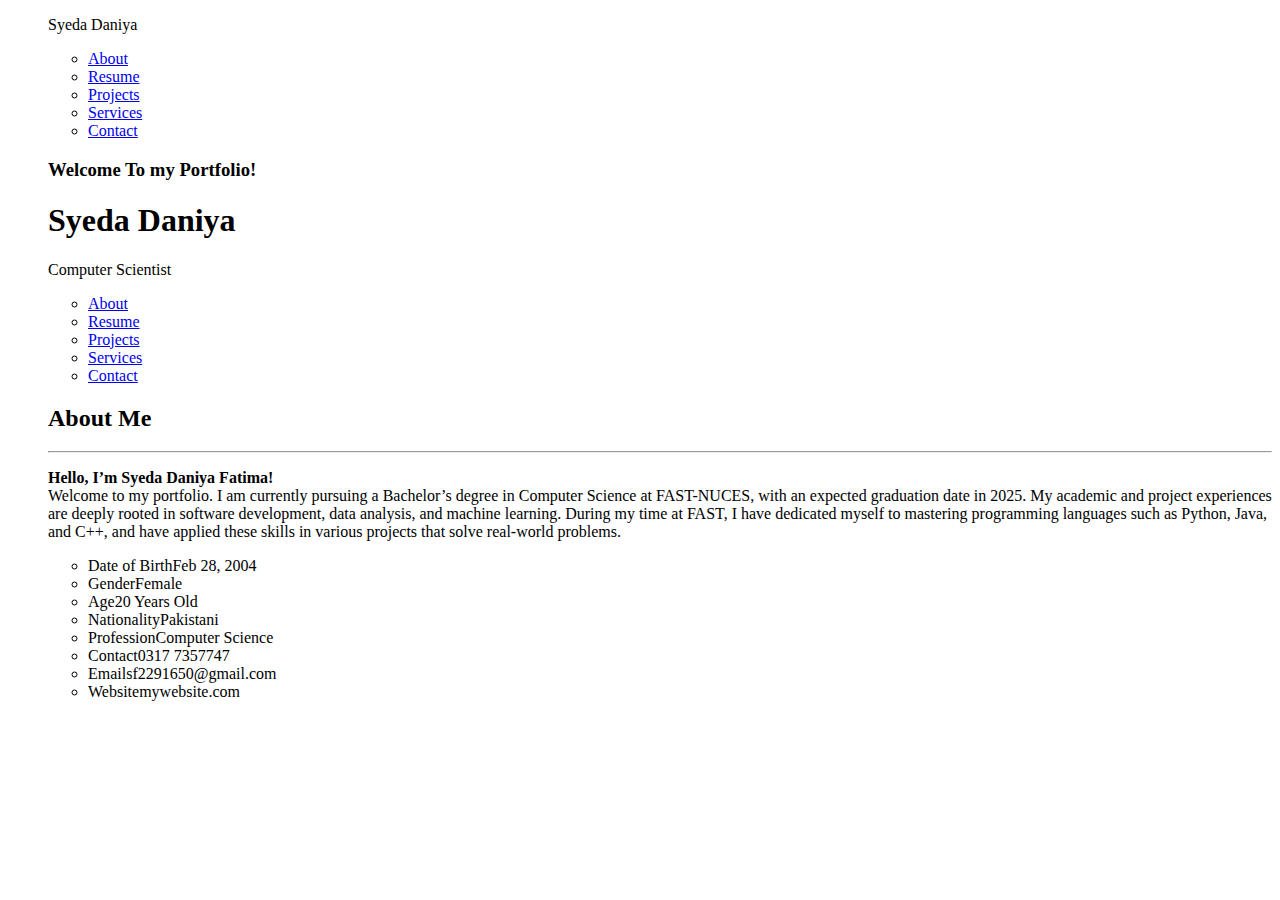
==== index.html @ e4a6baa6 "Add files via upload" ====
<!DOCTYPE html>
<html lang="en">

<head>
    <meta charset="UTF-8">
    <meta http-equiv="X-UA-Compatible" content="IE=edge">
    <meta name="viewport" content="width=device-width, initial-scale=1.0">

    <!-- CSS file -->
    <link rel="stylesheet" href="css/style.css">

    <!-- Favicon -->
    <link rel="shortcut icon" href="img/profile.jpg" type="image/x-icon">

    <!-- Fontawesome CDN -->
    <link rel="stylesheet" href="https://cdnjs.cloudflare.com/ajax/libs/font-awesome/6.0.0-beta3/css/all.min.css"
        integrity="sha512-Fo3rlrZj/k7ujTnHg4CGR2D7kSs0v4LLanw2qksYuRlEzO+tcaEPQogQ0KaoGN26/zrn20ImR1DfuLWnOo7aBA=="
        crossorigin="anonymous" referrerpolicy="no-referrer" />

    <title>Syeda Daniya</title>
</head>

<body>
    <!-- Website Layout -->
    <ul class="website_container">

        <!-- Global Menu -->
        <div id="global_menu_button_container">
            <p class="site_title">Syeda Daniya</p>
            <i class="fa fa-bars" id="global_menu_button"></i>
        </div>

        <ul id="global_menu_items">
            <div>
                <i class="fa fa-close" id="global_menu_close_button"></i>
                <li><a href="/"><i class="fa fa-home"></i> About</a></li>
                <li><a href="resume.html"><i class="fas fa-file-alt"></i> Resume</a></li>
                <li><a href="Projects.html"><i class="fas fa-pen-nib"></i> Projects</a></li>
                <li><a href="services.html"><i class="fas fa-cog"></i> Services</a></li>
                <li><a href="contact.html"><i class="fas fa-phone-square"></i> Contact</a></li>
            </div>
        </ul>

        <!--x Global Menu x-->



        <!-- sidebar -->
        <div class="sidebar_container">
            <!-- Sidebar Image -->
            <div class="text">
                 <h3>Welcome To my Portfolio!</h3>
            </div>

            <!-- sidebar Content -->
            <div class="sidebar_content">
                <!-- Long name can be applied so easily -->
                <h1>Syeda Daniya </h1>
                <p>Computer Scientist</p>
                <!-- Social Medias -->
                <div class="social_media">
                    <a href="https://www.linkedin.com/in/syeda-fatima-519187305/" target="_blank"><i class="fab fa-linkedin"></i></a>
                    <a href="https://github.com/F219180" target="_blank"><i class="fab fa-github"></i></a>
                    <a href="https://instagram.com/alivecoder" target="_blank"><i class="fab fa-instagram"></i></a>
                </div>
            </div>

            <!-- Sidebar Buttom Menu -->
            <div class="sidebar_buttom_menu" id="sidebar_buttom_menu">
                <i class="fa fa-bars" id="sidebar_menu_icon"></i>
            </div>

            <!-- Sidebar Navigation -->
            <ul class="sidebar_navigation" id="sidebar_navigation">
                <li><a href="/">About</a></li>
                <li><a href="resume.html">Resume</a></li>
                <li><a href="Projects.html">Projects</a></li>
                <li><a href="services.html">Services</a></li>
                <li><a href="contact.html">Contact</a></li>

            </ul>

        </div>
        <!-- content -->
        <div class="content_container">
            <!-- About Page -->
            <div class="about_page">
                <h2 class="title">About <span>Me</span></h2>
                <hr class="line">
                <div class="about_content">
                    <p class="about_text"><b>Hello, I’m Syeda Daniya Fatima!</b><br>

                        Welcome to my portfolio. I am currently pursuing a Bachelor’s degree in Computer Science at FAST-NUCES, with an expected graduation date in 2025. My academic and project experiences are deeply rooted in software development, data analysis, and machine learning.
                        
                        During my time at FAST, I have dedicated myself to mastering programming languages such as Python, Java, and C++, and have applied these skills in various projects that solve real-world problems.</p>
                </div>
                <div class="about_profile">
                    <ul class="left_profile">
                        <li><span class="profile_title">Date of Birth</span><span>Feb 28, 2004</span></li>
                        <li><span class="profile_title">Gender</span><span>Female</span></li>
                        <li><span class="profile_title">Age</span><span>20 Years Old</span></li>
                        <li><span class="profile_title">Nationality</span><span>Pakistani</span></li>
                    </ul>

                    <ul class="right_profile">
                        <li><span class="profile_title">Profession</span><span>Computer Science</span></li>
                        <li><span class="profile_title">Contact</span><span>0317 7357747</span></li>
                        <li><span class="profile_title">Email</span><span>sf2291650@gmail.com</span></li>
                        <li><span class="profile_title">Website</span><span>mywebsite.com</span></li>
                    </ul>
                </div>

            </div>
        </div>


        <script src="js/script.js"></script>
</body>

</html>
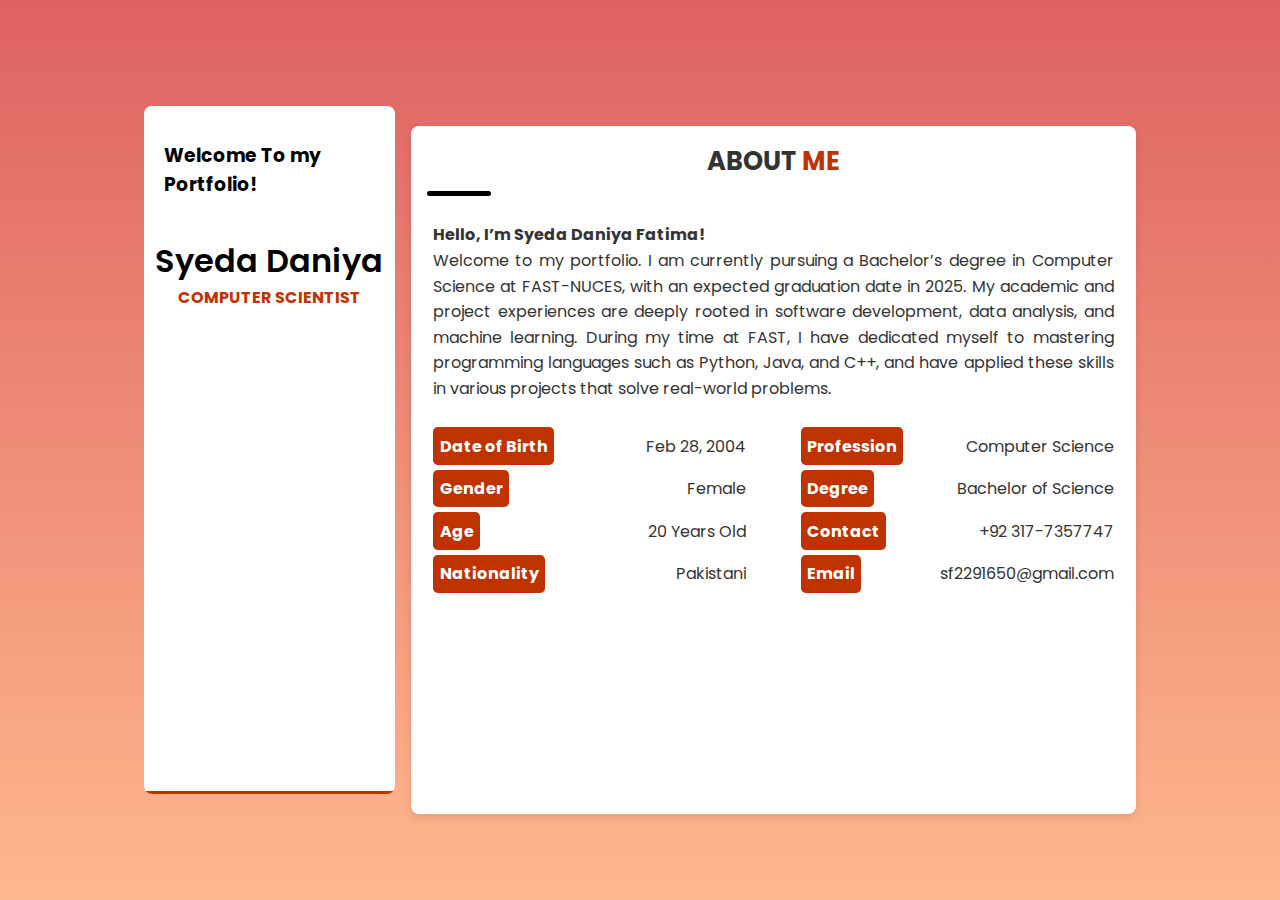
==== commit 67d0ef8e: "Add files via upload" ====
--- a/index.html
+++ b/index.html
@@ -7,7 +7,7 @@
     <meta name="viewport" content="width=device-width, initial-scale=1.0">
 
     <!-- CSS file -->
-    <link rel="stylesheet" href="css/style.css">
+    <link rel="stylesheet" href="style.css">
 
     <!-- Favicon -->
     <link rel="shortcut icon" href="img/profile.jpg" type="image/x-icon">
@@ -61,7 +61,6 @@
                 <div class="social_media">
                     <a href="https://www.linkedin.com/in/syeda-fatima-519187305/" target="_blank"><i class="fab fa-linkedin"></i></a>
                     <a href="https://github.com/F219180" target="_blank"><i class="fab fa-github"></i></a>
-                    <a href="https://instagram.com/alivecoder" target="_blank"><i class="fab fa-instagram"></i></a>
                 </div>
             </div>
 
@@ -104,9 +103,10 @@
 
                     <ul class="right_profile">
                         <li><span class="profile_title">Profession</span><span>Computer Science</span></li>
-                        <li><span class="profile_title">Contact</span><span>0317 7357747</span></li>
+                        <li><span class="profile_title">Degree</span><span>Bachelor of Science</span></li>
+                        <li><span class="profile_title">Contact</span><span>+92 317-7357747</span></li>
                         <li><span class="profile_title">Email</span><span>sf2291650@gmail.com</span></li>
-                        <li><span class="profile_title">Website</span><span>mywebsite.com</span></li>
+
                     </ul>
                 </div>
 
@@ -114,7 +114,7 @@
         </div>
 
 
-        <script src="js/script.js"></script>
+        <script src="script.js"></script>
 </body>
 
 </html>--- a/style.css
+++ b/style.css
@@ -0,0 +1,832 @@
+/* Google Font */
+@import url("https://fonts.googleapis.com/css2?family=Poppins:ital,wght@0,100;0,200;0,300;0,400;0,500;0,600;0,700;0,800;0,900;1,100;1,200;1,300;1,400;1,500;1,600;1,700;1,800;1,900&display=swap");
+
+/* CSS Reset */
+* {
+    padding: 0;
+    margin: 0;
+    box-sizing: border-box;
+    scroll-behavior: smooth;
+    font-family: "Poppins", sans-serif;
+}
+
+/* CSS Variables */
+:root {
+    --brand-color: #bf3300;
+    --linear-back: Linear-gradient(180deg,
+    #de6262 0%,
+    #ffb88c 100%);
+}
+
+a {
+    text-decoration: none;
+    color: black;
+}
+
+li {
+    list-style: none;
+}
+
+/* CSS in Body */
+body {
+    height: 100vh;
+    width: 100vw;
+    background: var(--linear-back);
+    display: flex;
+    align-items: center;
+    justify-content: center;
+}
+
+.website_container {
+    width: 80%;
+    height: 80%;
+    display: flex;
+    padding: 1rem;
+    position: relative;
+}
+
+/* Sidebar */
+.website_container .sidebar_container {
+    width: 35%;
+    height: 100%;
+    background-color: white;
+    margin-right: 1rem;
+    border-radius: 0.5rem;
+    overflow: hidden;
+    position: relative;
+}
+
+.sidebar_container .text {
+    margin-top: 35px;
+    margin-left: 20px;
+    position: relative;
+}
+
+.sidebar_container .image img {
+    width: 100%;
+    height: 100%;
+    object-fit: cover;
+    object-position: top;
+}
+
+.sidebar_container .image .right_image_box {
+    width: 70%;
+    height: 100px;
+    background-color: white;
+    position: absolute;
+    bottom: -3.5rem;
+    left: -3rem;
+    transform: rotate(16deg);
+}
+
+.sidebar_container .image .left_image_box {
+    width: 70%;
+    height: 100px;
+    background-color: white;
+    position: absolute;
+    bottom: -3.5rem;
+    right: -3rem;
+    transform: rotate(-16deg);
+}
+
+.sidebar_container .sidebar_content {
+    position: absolute;
+    width: 100%;
+    margin-top: 2rem;
+    text-align: center;
+    padding: 0.4rem;
+}
+
+.sidebar_container .sidebar_content h1 {
+    color: black;
+    font-size: 2rem;
+    font-weight: 600;
+}
+
+.sidebar_container .sidebar_content p {
+    color: var(--brand-color);
+    font-size: 1rem;
+    text-transform: uppercase;
+    font-weight: 700;
+}
+
+.sidebar_container .sidebar_content .social_media {
+    margin-top: 1rem;
+}
+
+
+
+
+/* Base styles */
+.content_container {
+    font-family: 'Arial', sans-serif;
+    color: #333;
+    background: #f9f9f9;
+    padding: 20px;
+    border-radius: 8px;
+    box-shadow: 0 4px 8px rgba(0,0,0,0.1);
+    max-width: 800px;
+    margin: 20px auto;
+}
+
+.title {
+    font-size: 28px;
+    color: #333;
+    text-align: center;
+    position: relative;
+    animation: fadeIn 2s ease-out;
+}
+
+.title span {
+    color: #007BFF;
+    font-weight: bold;
+}
+
+.line {
+    border: none;
+    height: 2px;
+    background: linear-gradient(to right, #007BFF, #333);
+    margin: 10px 0 20px;
+    animation: stretch 2s ease-out forwards;
+}
+
+.about_content, .about_profile {
+    animation: fadeInUp 2s ease-out;
+}
+
+.about_text {
+    font-size: 16px;
+    line-height: 1.6;
+    text-align: justify;
+}
+
+.left_profile, .right_profile {
+    list-style: none;
+    padding: 0;
+}
+
+.left_profile li, .right_profile li {
+    margin-bottom: 10px;
+    display: flex;
+    justify-content: space-between;
+    animation: slideInLeft 2s ease-out;
+}
+
+.profile_title {
+    font-weight: bold;
+    color: #555;
+    transition: color 0.3s ease;
+}
+
+.profile_title:hover {
+    color: #080809;
+    cursor: pointer;
+}
+
+/* Animations */
+@keyframes fadeIn {
+    from { opacity: 0; }
+    to { opacity: 1; }
+}
+
+@keyframes fadeInUp {
+    from {
+        opacity: 0;
+        transform: translateY(20px);
+    }
+    to {
+        opacity: 1;
+        transform: translateY(0);
+    }
+}
+
+@keyframes stretch {
+    0% { width: 0%; }
+    100% { width: 100%; }
+}
+
+@keyframes slideInLeft {
+    from {
+        opacity: 0;
+        transform: translateX(-100px);
+    }
+    to {
+        opacity: 1;
+        transform: translateX(0);
+    }
+}
+
+/* Responsive adjustments */
+@media (max-width: 600px) {
+    .left_profile, .right_profile {
+        width: 100%;
+    }
+    .left_profile li, .right_profile li {
+        flex-direction: column;
+        align-items: flex-start;
+    }
+    .profile_title {
+        margin-bottom: 5px;
+    }
+}
+
+
+.sidebar_container .sidebar_content .social_media a {
+    font-size: 1.8rem;
+    margin: 0.4rem;
+    color: black;
+}
+
+.sidebar_container .sidebar_content .social_media a:hover {
+    color: var(--brand-color);
+    transition: 0.3s;
+}
+
+.sidebar_container .sidebar_buttom_menu {
+    position: absolute;
+    border-top: 0.2rem solid var(--brand-color);
+    width: 100%;
+    font-size: 1.6rem;
+    left: 0;
+    bottom: 0;
+    text-align: center;
+    cursor: pointer;
+    z-index: 3;
+}
+
+.sidebar_container .sidebar_buttom_menu:hover {
+    color: var(--brand-color);
+    transition: 0.3s;
+}
+
+/* Sidebar Navigation */
+.sidebar_container .sidebar_navigation {
+    position: absolute;
+    top: 0;
+    left: -100%;
+    width: 100%;
+    height: 100%;
+    background-color: white;
+    display: flex;
+    flex-direction: column;
+    align-items: center;
+    justify-content: center;
+    font-size: 2rem;
+    z-index: 2;
+    transition: left 0.3s;
+}
+
+.sidebar_container .sidebar_navigation li {
+    margin: 0.3rem 0;
+}
+
+.sidebar_container .sidebar_navigation li a:hover,
+.sidebar_container .sidebar_navigation .active {
+    color: var(--brand-color);
+    transition: 0.3s;
+    font-weight: bold;
+}
+
+/* Content */
+.website_container .content_container {
+    width: 100%;
+    height: 100%;
+    background-color: white;
+    border-radius: 0.5rem;
+    padding: 1rem;
+    overflow-y: scroll;
+}
+
+.content_container::-webkit-scrollbar {
+    width: 0.2rem;
+}
+
+.content_container::-webkit-scrollbar-thumb {
+    width: 0.2rem;
+    background-color: gray;
+    border-radius: 0.2rem;
+}
+
+/* About Page */
+
+.title {
+    font-size: 1.6rem;
+    text-transform: uppercase;
+}
+
+.title span {
+    color: var(--brand-color);
+}
+
+.line {
+    width: 4rem;
+    border-top: 0.35rem solid black;
+    border-radius: 0.5rem;
+}
+
+.about_page .about_content {
+    margin-top: 1.2rem;
+    padding: 0.4rem;
+    margin-bottom: 0.5rem;
+}
+
+.about_page .about_content p {
+    font-size: 1rem;
+    text-align: justify;
+}
+
+.about_profile {
+    display: flex;
+    justify-content: space-between;
+    padding: 0.4rem;
+}
+
+.about_profile .left_profile {
+    width: 46%;
+}
+
+.about_profile .left_profile li {
+    display: flex;
+    justify-content: space-between;
+    align-items: center;
+    margin: 0.3rem 0;
+    font-size: 1rem;
+}
+
+.about_profile .right_profile {
+    width: 46%;
+}
+
+.about_profile .right_profile li {
+    display: flex;
+    justify-content: space-between;
+    margin: 0.3rem 0;
+    align-items: center;
+    font-size: 1rem;
+}
+
+li .profile_title {
+    padding: 0.4rem;
+    background-color: var(--brand-color);
+    color: white;
+    border-radius: 0.3rem;
+}
+
+/* Resume Page */
+.resume_page .resume_container {
+    margin: 1.2rem 0;
+    display: flex;
+}
+
+.left_resume {
+    width: 100%;
+    padding: 0.6rem;
+    border-right: 0.2rem solid var(--brand-color);
+}
+
+.right_resume {
+    width: 100%;
+    padding: 0.6rem;
+}
+
+.resume_title {
+    font-size: 1.2rem;
+    text-transform: uppercase;
+    font-weight: 700;
+    margin-bottom: 1rem;
+}
+
+.resume_title i {
+    color: var(--brand-color);
+}
+
+.resume_box {
+    margin: 1.5rem 0;
+}
+
+.resume_box .resume_date {
+    font-size: 1rem;
+    border: 0.1rem solid var(--brand-color);
+    padding: 0.1rem 0.2rem;
+    color: var(--brand-color);
+}
+
+.resume_box .resume_box_title {
+    margin-top: 0.5rem;
+    font-size: 1.2rem;
+    font-weight: 500;
+}
+
+.resume_box .resume_company {
+    font-size: 1rem;
+}
+
+.resume_box .resume_text {
+    font-size: 1rem;
+    font-weight: 300;
+}
+
+/* Skills Container */
+
+.skill_box .skill_title {
+    font-size: 1.2rem;
+    font-weight: 500;
+}
+
+.skill_box {
+    margin: 1rem 0;
+}
+
+.skill_box .skill_line_container {
+    height: 0.8rem;
+    width: 100%;
+    background-color: lightgray;
+    border-radius: 0.4rem;
+    overflow: hidden;
+}
+
+.skill_box .skill_line {
+    background-color: var(--brand-color);
+    height: 0.8rem;
+}
+
+/* Blogs Page */
+.blogs_page .blogs_container {
+    margin: 0.4rem;
+}
+
+.blog_box {
+    margin-top: 1.2rem;
+    border: 0.1rem solid var(--brand-color);
+    padding: 0.5rem;
+    border-radius: 0.4rem;
+}
+
+.blog_box .blog_title {
+    font-size: 1.6rem;
+    text-transform: uppercase;
+    font-weight: 600;
+}
+
+.blog_box .blog_text {
+    margin: 0.4rem 0;
+    font-size: 1rem;
+    font-weight: 400;
+    text-align: justify;
+}
+
+.blog_box .blog_image {
+    width: 100%;
+    height: auto;
+}
+
+/* Services Page */
+
+.services_page .services_container {
+    margin: 1.2rem 0.4rem 0.4rem 0.4rem;
+    display: flex;
+}
+
+.services_page .services_container .services_box {
+    width: 50%;
+    margin: 0.6rem;
+    border: 0.1rem solid var(--brand-color);
+    border-radius: 0.4rem;
+    padding: 0.6rem;
+    text-align: center;
+    cursor: pointer;
+}
+
+.services_page .services_container .services_box:hover {
+    background-color: var(--brand-color);
+    transition: 0.3s;
+}
+
+.services_page .services_container .services_box:hover i,
+.services_page .services_container .services_box:hover .services_title {
+    color: white;
+    transition: 0.3s;
+}
+
+.services_box i {
+    color: var(--brand-color);
+    font-size: 1.5rem;
+    margin: 0.3rem 0;
+}
+
+.services_box .services_title {
+    font-size: 1.2rem;
+    text-transform: uppercase;
+    color: var(--brand-color);
+    margin: 0.4rem 0;
+}
+
+.services_box .services_text {
+    font-size: 1rem;
+    font-weight: 400;
+}
+
+/* Contact Page */
+.contact_page .contact_container {
+    margin: 1.2rem 0.4rem;
+}
+
+.contact_container form .form_name_row {
+    display: flex;
+    justify-content: space-between;
+}
+
+.contact_container form .form_name_row .left_form_row {
+    width: 47%;
+}
+
+.contact_container form .form_name_row .right_form_row {
+    width: 47%;
+}
+
+.contact_container form label {
+    display: block;
+    font-size: 1rem;
+    margin-top: 0.8rem;
+    margin-left: 0.2rem;
+}
+
+.contact_container form input {
+    width: 100%;
+    font-size: 1rem;
+    padding: 0.3rem;
+    border: none;
+    outline: none;
+    background-color: lightgray;
+    border-radius: 0.4rem;
+}
+
+.contact_container form input:focus {
+    border: 0.2rem solid var(--brand-color);
+    transition: 0.3s;
+}
+
+.contact_container form textarea {
+    width: 100%;
+    font-size: 1rem;
+    padding: 0.3rem;
+    border: none;
+    outline: none;
+    background-color: lightgray;
+    border-radius: 0.4rem;
+    height: 6rem;
+    resize: none;
+}
+
+.contact_container form #send_button {
+    background-color: var(--brand-color);
+    margin-top: 0.6rem;
+    color: white;
+    font-weight: bold;
+    cursor: pointer;
+}
+
+.contact_container form #send_button:hover {
+    opacity: 0.8;
+    transition: 0.3s;
+}
+
+/* Global Menu CSS */
+#global_menu_button_container {
+    position: absolute;
+    left: -3rem;
+    display: none;
+    margin-top: 0.1rem;
+}
+
+#global_menu_button_container #global_menu_button {
+    background-color: white;
+    font-size: 2rem;
+    padding: 0.8rem;
+    border-radius: 0.4rem;
+    cursor: pointer;
+}
+
+#global_menu_button_container #global_menu_button:hover {
+    color: var(--brand-color);
+    transition: 0.3s;
+}
+
+#global_menu_button_container p {
+    color: var(--brand-color);
+    font-size: 1.4rem;
+    font-weight: bold;
+    display: none;
+}
+
+#global_menu_items {
+    position: fixed;
+    left: -120%;
+    /* left: 0; */
+    top: 0;
+    background-color: white;
+    width: 40%;
+    height: 100vh;
+    z-index: 10;
+    display: flex;
+    justify-content: center;
+    transition: left 0.3s;
+}
+
+#global_menu_items div {
+    width: 80%;
+    margin-top: 4rem;
+}
+
+#global_menu_items li {
+    margin: 1rem 0;
+}
+
+#global_menu_items a {
+    display: block;
+    width: 100%;
+    padding: 0.4rem 0.2rem;
+    border-bottom: 0.1rem solid var(--brand-color);
+    font-size: 1.4rem;
+}
+
+#global_menu_items a:hover {
+    color: var(--brand-color);
+    transition: 0.3s;
+}
+
+#global_menu_items #global_menu_close_button {
+    position: absolute;
+    right: -3.3rem;
+    top: 0;
+    font-size: 2.6rem;
+    background-color: white;
+    padding: 0.6rem 0.8rem;
+    cursor: pointer;
+}
+
+#global_menu_items #global_menu_close_button:hover {
+    color: var(--brand-color);
+    transition: 0.3s;
+}
+
+/* Making Responsive */
+
+@media screen and (max-width: 1200px) {
+    .website_container {
+        width: 92%;
+        height: 92%;
+    }
+}
+
+@media screen and (max-width: 1000px) {
+    body {
+        height: auto;
+    }
+
+    .website_container {
+        flex-direction: column;
+        width: 70%;
+    }
+
+    .website_container .sidebar_container {
+        width: 100%;
+        height: 80vh;
+        margin-bottom: 1rem;
+    }
+
+    .about_profile {
+        flex-direction: column;
+    }
+
+    .about_profile .left_profile {
+        width: 100%;
+    }
+
+    .about_profile .right_profile {
+        width: 100%;
+    }
+
+    #global_menu_button_container {
+        display: block;
+    }
+}
+
+@media screen and (max-width: 800px) {
+    .website_container {
+        margin-top: 10vh;
+    }
+
+    .resume_page .resume_container {
+        flex-direction: column;
+    }
+
+    .left_resume {
+        border-right: none;
+        border-bottom: 0.2rem solid var(--brand-color);
+    }
+
+    .services_page .services_container {
+        flex-direction: column;
+        margin: 0;
+    }
+
+    .services_page .services_container .services_box {
+        width: 100%;
+        margin: 0.6rem 0;
+    }
+
+    .contact_container form .form_name_row {
+        flex-direction: column;
+    }
+
+    .contact_container form .form_name_row .left_form_row {
+        width: 100%;
+    }
+
+    .contact_container form .form_name_row .right_form_row {
+        width: 100%;
+    }
+
+    #global_menu_button_container {
+        position: fixed;
+        top: -0.1rem;
+        left: 0;
+        z-index: 5;
+        width: 100%;
+        background-color: white;
+        height: 10vh;
+        display: flex;
+        justify-content: space-between;
+        align-items: center;
+        padding: 0 1rem;
+    }
+
+    #global_menu_button_container #global_menu_button {
+        color: black;
+        background-color: transparent;
+        padding: 0.2rem;
+        font-size: 1.6rem;
+    }
+
+    #global_menu_button_container p {
+        display: block;
+    }
+
+    #global_menu_items {
+        width: 100%;
+    }
+
+    #global_menu_items #global_menu_close_button {
+        left: 0;
+        text-align: center;
+        background-color: lightgray;
+    }
+}
+
+@media screen and (max-width: 680px) {
+    .website_container {
+        height: 100%;
+        width: 100%;
+    }
+}
+
+
+/* Add base styles for images */
+.blog_image {
+    transition: transform 0.3s ease-in-out, box-shadow 0.3s ease-in-out;
+    box-shadow: 0 4px 6px rgba(0, 0, 0, 0.1);
+}
+
+/* Hover effect for images */
+.blog_image:hover {
+    transform: scale(1.05);
+    box-shadow: 0 8px 15px rgba(0, 0, 0, 0.2);
+}
+
+/* Animation for images when they come into view */
+@keyframes fadeInUp {
+    from {
+        transform: translate3d(0, 40px, 0);
+        opacity: 0;
+    }
+
+    to {
+        transform: translate3d(0, 0, 0);
+        opacity: 1;
+    }
+}
+
+/* Apply the animation */
+.blog_box {
+    animation: fadeInUp 0.8s ease-out both;
+    animation-delay: 0.2s; /* Delay the animation so it triggers individually */
+}
+
+/* Adjust the animation delay for each blog box */
+.blog_box:nth-child(1) { animation-delay: 0.2s; }
+.blog_box:nth-child(2) { animation-delay: 0.4s; }
+.blog_box:nth-child(3) { animation-delay: 0.6s; }
+.blog_box:nth-child(4) { animation-delay: 0.8s; }
+.blog_box:nth-child(5) { animation-delay: 1s; }
+.blog_box:nth-child(6) { animation-delay: 1.2s; }
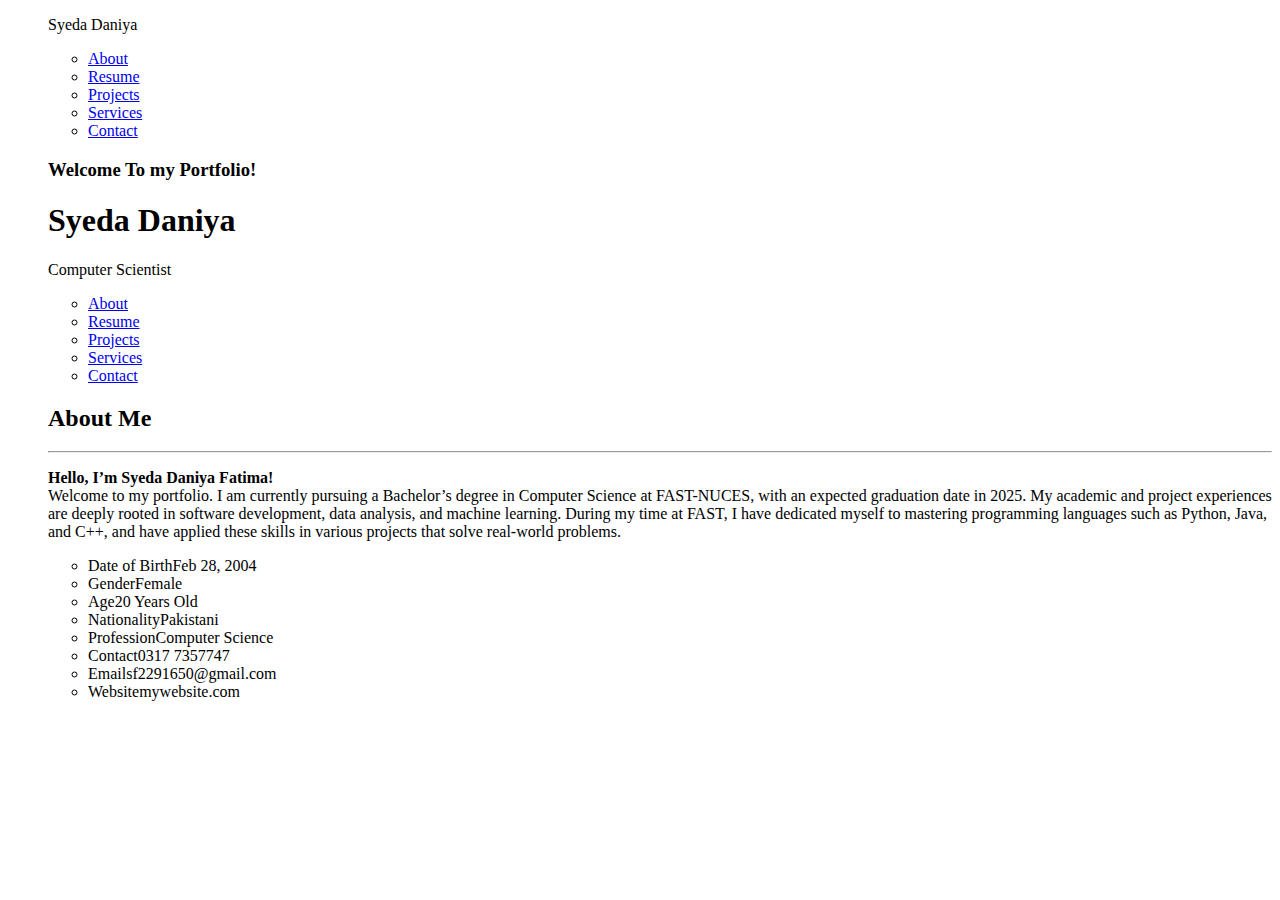
==== commit 227f41ce: "Update index.html" ====
--- a/index.html
+++ b/index.html
@@ -7,7 +7,7 @@
     <meta name="viewport" content="width=device-width, initial-scale=1.0">
 
     <!-- CSS file -->
-    <link rel="stylesheet" href="style.css">
+    <link rel="stylesheet" href="css/style.css">
 
     <!-- Favicon -->
     <link rel="shortcut icon" href="img/profile.jpg" type="image/x-icon">
@@ -61,6 +61,7 @@
                 <div class="social_media">
                     <a href="https://www.linkedin.com/in/syeda-fatima-519187305/" target="_blank"><i class="fab fa-linkedin"></i></a>
                     <a href="https://github.com/F219180" target="_blank"><i class="fab fa-github"></i></a>
+                    <a href="https://instagram.com/alivecoder" target="_blank"><i class="fab fa-instagram"></i></a>
                 </div>
             </div>
 
@@ -103,10 +104,9 @@
 
                     <ul class="right_profile">
                         <li><span class="profile_title">Profession</span><span>Computer Science</span></li>
-                        <li><span class="profile_title">Degree</span><span>Bachelor of Science</span></li>
-                        <li><span class="profile_title">Contact</span><span>+92 317-7357747</span></li>
+                        <li><span class="profile_title">Contact</span><span>0317 7357747</span></li>
                         <li><span class="profile_title">Email</span><span>sf2291650@gmail.com</span></li>
-
+                        <li><span class="profile_title">Website</span><span>mywebsite.com</span></li>
                     </ul>
                 </div>
 
@@ -114,7 +114,7 @@
         </div>
 
 
-        <script src="script.js"></script>
+        <script src="js/script.js"></script>
 </body>
 
-</html>+</html>
